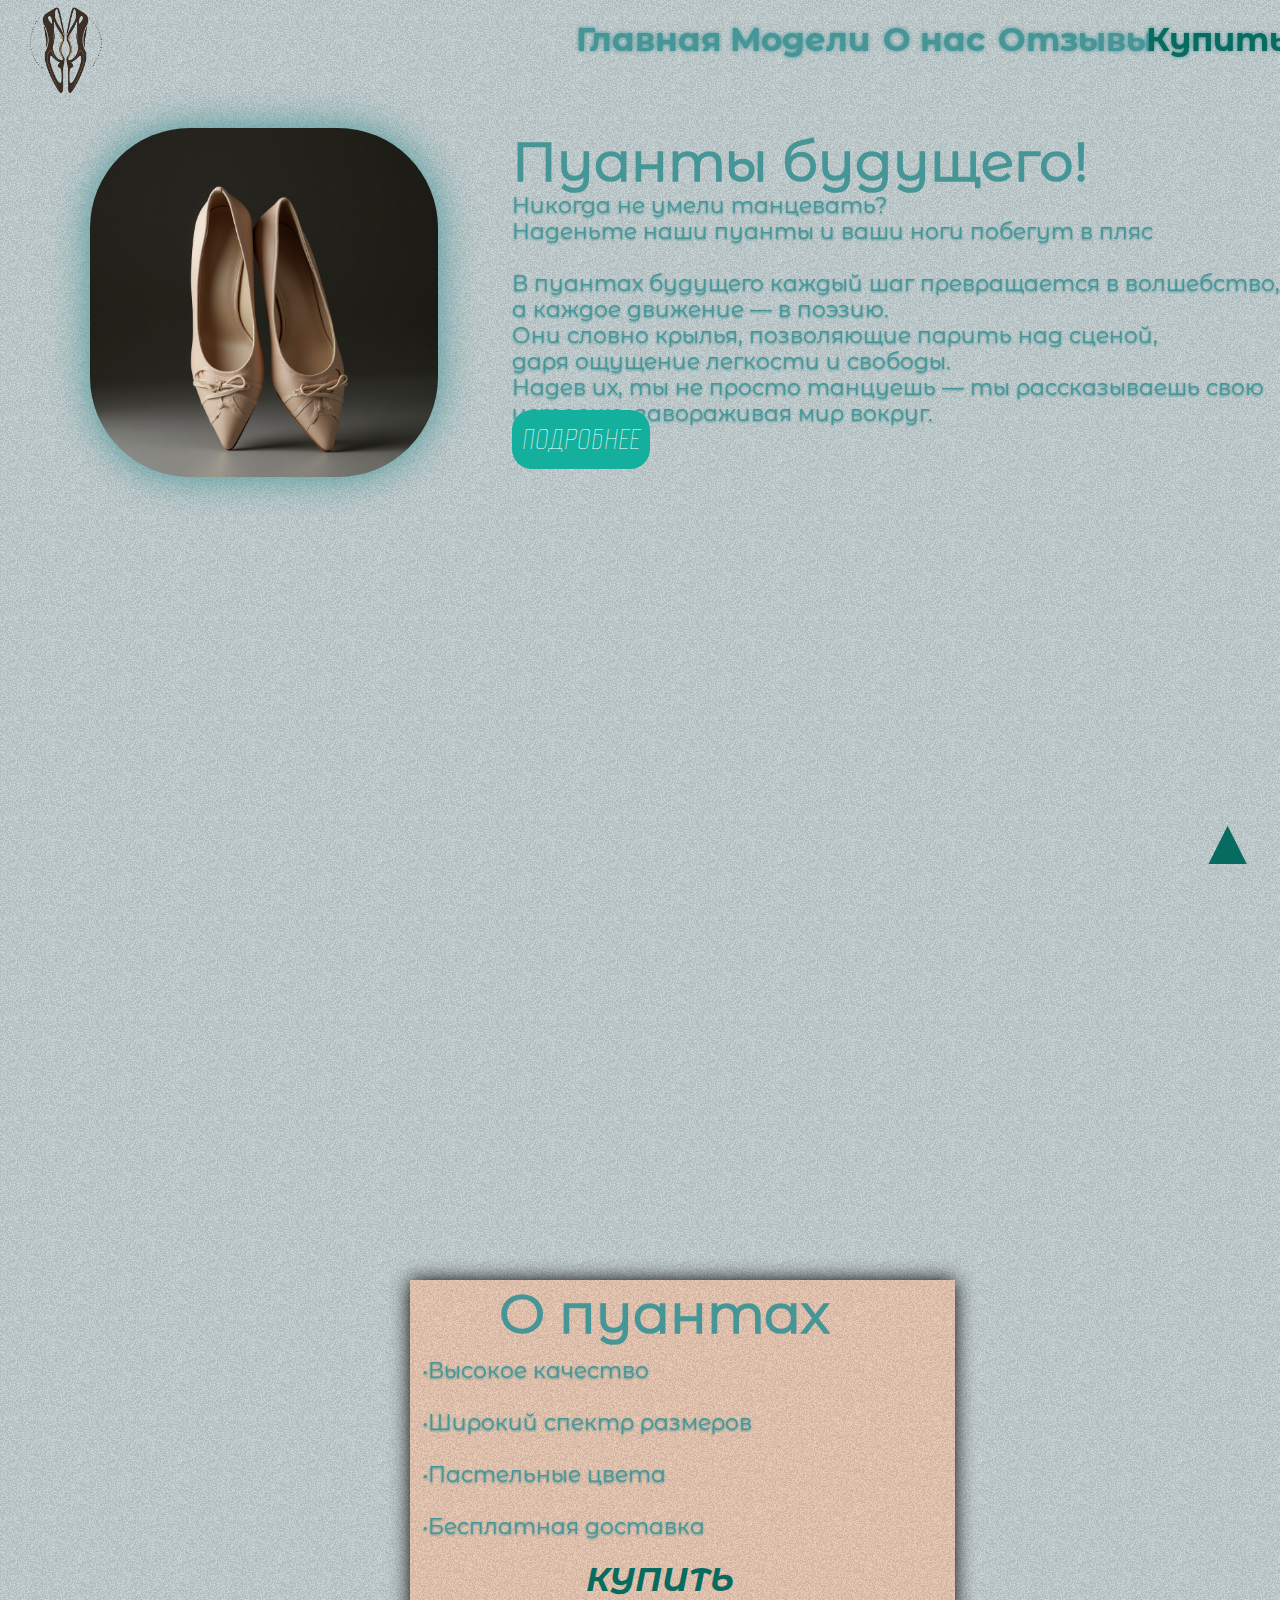
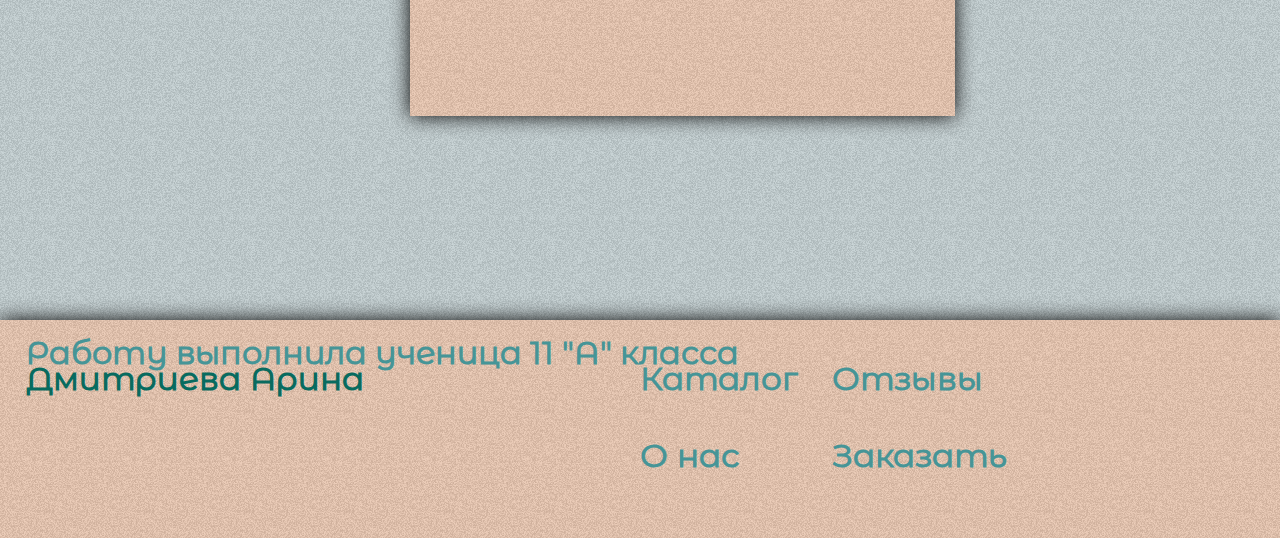
==== index.html @ e58aaf3c "1" ====
<!DOCTYPE html>
<html lang="en">
<head>
	<meta charset="UTF-8">
	<meta name="viewport" content="width=device-width, initial-scale=1.0">
	<title>Пуанты будущего</title>
	<link rel="stylesheet" href="/css/main.css">
	<link rel="shortcut icon" href="/img/icon.png">
	<top>
		<div class="rectangle" id="top"></div>
		<a href="/index.html"><img src="/img/logo.png" class="logo"></a>
		<div class="title">
			<a href="/index.html"><h1 class="main_title_1">Главная</h1></a>
			<a href="/html/catalog.html"><h1 class="main_title_2">Модели</h1></a>
			<a href="/html/about.html"><h1 class="main_title_3">О нас</h1></a>
			<a href="/html/review.html"><h1 class="main_title_4">Отзывы</h1></a>
			<a href="/html/buy.html"><h1 class="main_title_5">Купить</h1></a>
			<a class="hidden" href="#top" id="myButton">▲</a>
		</div>
	</top>
	<div class="center">
			<img src="img/3.png" class="main_img">
			<img src="img/2.png" class="main_img_hover">
			<h1 class="main_text">Пуанты будущего!</h1>
			<p class="main_p">Никогда не умели танцевать?<br> Наденьте наши пуанты и ваши ноги побегут в пляс<br><br>В пуантах будущего каждый шаг превращается в волшебство,<br> а каждое движение — в поэзию.<br> Они словно крылья, позволяющие парить над сценой,<br> даря ощущение легкости и свободы.<br> Надев их, ты не просто танцуешь — ты рассказываешь свою историю, завораживая мир вокруг.</p>
			<a class="btn" href="#bottom">ПОДРОБНЕЕ</a>
	</div>
	<div class="bottom">
		<div class="moover" id="bottom">1</div>
		<div class="rectangle_bottom"></div>
		<h1 class="bottom_text">О пуантах</h1>
		<p class="bottom_p">&bull;Высокое качество<br><br>&bull;Широкий спектр размеров<br><br>&bull;Пастельные цвета<br><br>&bull;Бесплатная доставка</p>
		<a class="btn_bottom" href="#">КУПИТЬ</a>
	</div>
	<div class="footer">
		<div class="rectangle_footer"></div>
		<h1 class="class">Работу выполнила ученица 11 "А" класса</h1>
		<a href="/html/Arina.html"><h1 class="Arina_footer">Дмитриева Арина</h1></a>
		<a href="/html/catalog.html"><h1 class="link_footer_1">Каталог</h1></a>
		<a href="/html/about.html"><h1 class="link_footer_2">О нас</h1></a>
		<a href="/html/review.html"><h1 class="link_footer_3">Отзывы</h1></a>
		<a href="/html/buy.html"><h1 class="link_footer_4">Заказать</h1></a>
	</div>

</body>
</html>
---- css/main.css ----
* {
	margin: 0;
	padding: 0;
	box-sizing: border-box;
}
@media (prefers-reduced-motion: no-preference) {
	:root {
		scroll-behavior: smooth;
	}
}
:root {
	--index: calc(1vw + 1vh);
}
::-webkit-scrollbar { width: 0;}
body {
	background-image: url(/img/bg.jpg);
	color: #469597;
	overflow-x: hidden;
}
a {
	color: #469597;
	text-decoration: none;
}
@font-face {
	font-family: alumni-r;
	src: url(/font/AlumniSansPinstripe-Regular.ttf);
}
@font-face {
	font-family: alumni-i;
	src: url(/font/AlumniSansPinstripe-Italic.ttf);
}
@font-face {
	font-family: MN-B;
	src: url(/font/MontserratAlternates-Bold.ttf);
}
@font-face {
	font-family: MN-Bi;
	src: url(/font/MontserratAlternates-BoldItalic.ttf)
}
@font-face {
	font-family: MN-R;
	src: url(/font/MontserratAlternates-Regular.ttf);
}

/* TOP */

.rectangle {
	position: absolute;
	background-image: url(img/topbg.jpg);
	width: 100%;
	height: calc(var(--index) * 4.5);
	filter: drop-shadow(0 0 10px black);
}

.logo {
	position: absolute;
	max-width: calc(var(--index) * 6);
	top: -1.2vw;
	transition: .5s ease-in-out;
}
.logo:hover {
	scale: 1.1;
}
.main_title_1 {
	text-decoration: none;
	color: #469597;
	position: absolute;
	font-family: MN-B;
	font-size: calc(var(--index) * 1.5);
	top: 1.5vw;
	left: 45vw;
	filter: drop-shadow(0 0 2px #469597);
	transition: .2s ease-in-out;
}
.main_title_2 {
	text-decoration: none;
	color: #469597;
	position: absolute;
	font-family: MN-B;
	font-size: calc(var(--index) * 1.5);
	top: 1.5vw;
	left: 57vw;
	filter: drop-shadow(0 0 2px #469597);
	transition: .2s ease-in-out;
}
.main_title_3 {
	text-decoration: none;
	color: #469597;
	position: absolute;
	font-family: MN-B;
	font-size: calc(var(--index) * 1.5);
	top: 1.5vw;
	left: 69vw;
	filter: drop-shadow(0 0 2px #469597);
	transition: .2s ease-in-out;
}
.main_title_4 {
	text-decoration: none;
	color: #469597;
	position: absolute;
	font-family: MN-B;
	font-size: calc(var(--index) * 1.5);
	top: 1.5vw;
	left: 78vw;
	filter: drop-shadow(0 0 2px #469597);
	transition: .2s ease-in-out;
}
.main_title_5 {
	text-decoration: none;
	color: #086b5f;
	position: absolute;
	font-family: MN-B;
	font-size: calc(var(--index) * 1.5);
	top: 1.5vw;
	left: 89.5vw;
	filter: drop-shadow(0 0 2px #469597);
	transition: .2s ease-in-out;
}
.main_title_1:hover{
	filter: drop-shadow(0 0 4px aquamarine);
	scale: 1.1;
}
.main_title_2:hover{
	filter: drop-shadow(0 0 4px aquamarine);
	scale: 1.1;
}
.main_title_3:hover{
	filter: drop-shadow(0 0 4px aquamarine);
	scale: 1.1;
}
.main_title_4:hover{
	filter: drop-shadow(0 0 4px aquamarine);
	scale: 1.1;
}
.main_title_5:hover{
	filter: drop-shadow(0 0 4px #469597);
	scale: 1.1;
}

/* CENTER */

.main_img {
	position: absolute;
	max-width: calc(var(--index) * 16);
	border-radius: 100px;
	top: 10vw;
	left: 7vw;
	filter: drop-shadow(0 0 20px #469597);
	transition: .3s ease-in-out;
	opacity: 100%;
}
.main_img:hover {
	opacity: 0%;
}
.main_img_hover {
	position: absolute;
	max-width: calc(var(--index) * 16);
	border-radius: 100px;
	top: 10vw;
	left: 7vw;
	filter: drop-shadow(0 0 20px #469597);
	transition: .3s ease-in-out;
	opacity: 0%;
}
.main_img_hover:hover {
	opacity: 100%;
}

.main_text {
	position: absolute;
	top: 10vw;
	left: 40vw;
	font-size: calc(var(--index) * 2.5);
	font-family: MN-R;
	cursor: default;
	transition: .3s ease-in-out;
}
.main_text:hover {
	scale: 1.1;
	color: #15af9d;
}
.main_p {
	position: absolute;
	top: 15vw;
	left: 40vw;
	font-family: MN-R;
	font-size: calc(var(--index) * 1);
	cursor: default;
	filter: drop-shadow(0 1px 1px #469597);
}
.btn {
	position: absolute;
	top: 32vw;
	left: 40vw;
	border-radius: 20px;
	color: white;
	font-size: calc(var(--index) * 1.5);
	transition: .2s linear;
	background: #15af9d;
	padding: 10px;
	text-align: center;
	text-decoration: none;
	font-family: alumni-i;
}
.btn:hover {
	box-shadow: 0 0 0 8px #15af9d, 0 0 0 10px #086b5f;
}

/* BOTTOM */
.moover {
	position: absolute;
	top: 90vw;
	left: 50vw;
	opacity: 0%;
}
.rectangle_bottom {
	background-image: url(/img/topbg.jpg);
	position: absolute;
	top: 100vw;
	left: 32vw;
	width: calc(var(--index) * 25);
	height: calc(var(--index) * 20);
	filter: drop-shadow(0 0  10px black);
}
.bottom_text {
	position: absolute;
	top: 100vw;
	left: 39vw;
	font-size: calc(var(--index) * 2.5);
	font-family: MN-R;
	cursor: default;
	transition: .3s ease-in-out;
}
.bottom_text:hover {
	scale: 1.1;
	color: #15af9d;
}
.bottom_p {
	position: absolute;
	top: 106vw;
	left: 33vw;
	font-family: MN-R;
	font-size: calc(var(--index) * 1);
	cursor: default;
	filter: drop-shadow(0 1px 1px #469597);
}

.btn_bottom {
	position: absolute;
	top: 121vw;
	left: 45vw;
	border-radius: 20px;
	color: #086b5f;
	font-size: calc(var(--index) * 1.5);
	transition: .2s linear;
	border-color: #15af9d;
	padding: 10px;
	text-align: center;
	text-decoration: none;
	font-family: MN-Bi;
}
.btn_bottom:hover {
	box-shadow: 0 0 0 8px #15af9d, 0 0 0 10px #086b5f;
}

.hidden {
	position: fixed;
	bottom: 20px;
	right: 20px;
	font-size: calc(var(--index) * 3);
	color: #086b5f;
	text-decoration: none;
	z-index: 2;
}

/* FOOTER */


.rectangle_footer {
	background-image: url(/img/topbg.jpg);
	position: absolute;
	top: 150vw;
	width: 100%;
	height: calc(var(--index) * 10);
	filter: drop-shadow(0 0  10px black);
}

.class {
	position: absolute;
	top: 151vw;
	left: 2vw;
	font-family: MN-R;
}
.Arina_footer {
	position: absolute;
	left: 2vw;
	top: 153vw;
	font-family: MN-R;
	color: #086b5f;
	font-size: calc(var(--index) * 1.5);

}
.link_footer_1 {
	position: absolute;
	top: 153vw;
	left: 50vw;
	font-family: MN-R;
	font-size: calc(var(--index) * 1.5);
	transition: .2s ease-in-out;
}
.link_footer_2 {
	position: absolute;
	top: 159vw;
	left: 50vw;
	font-family: MN-R;
	font-size: calc(var(--index) * 1.5);
	transition: .2s ease-in-out;
}
.link_footer_3 {
	position: absolute;
	top: 153vw;
	left: 65vw;
	font-family: MN-R;
	font-size: calc(var(--index) * 1.5);
	transition: .2s ease-in-out;
}
.link_footer_4 {
	position: absolute;
	top: 159vw;
	left: 65vw;
	font-family: MN-R;
	font-size: calc(var(--index) * 1.5);
	transition: .2s ease-in-out;
}

.link_footer_1:hover {
	color: #086b5f;
	scale: 1.1;
}
.link_footer_2:hover {
	color: #086b5f;
	scale: 1.1;
}
.link_footer_3:hover {
	color: #086b5f;
	scale: 1.1;
}
.link_footer_4:hover {
	color: #086b5f;
	scale: 1.1;
}
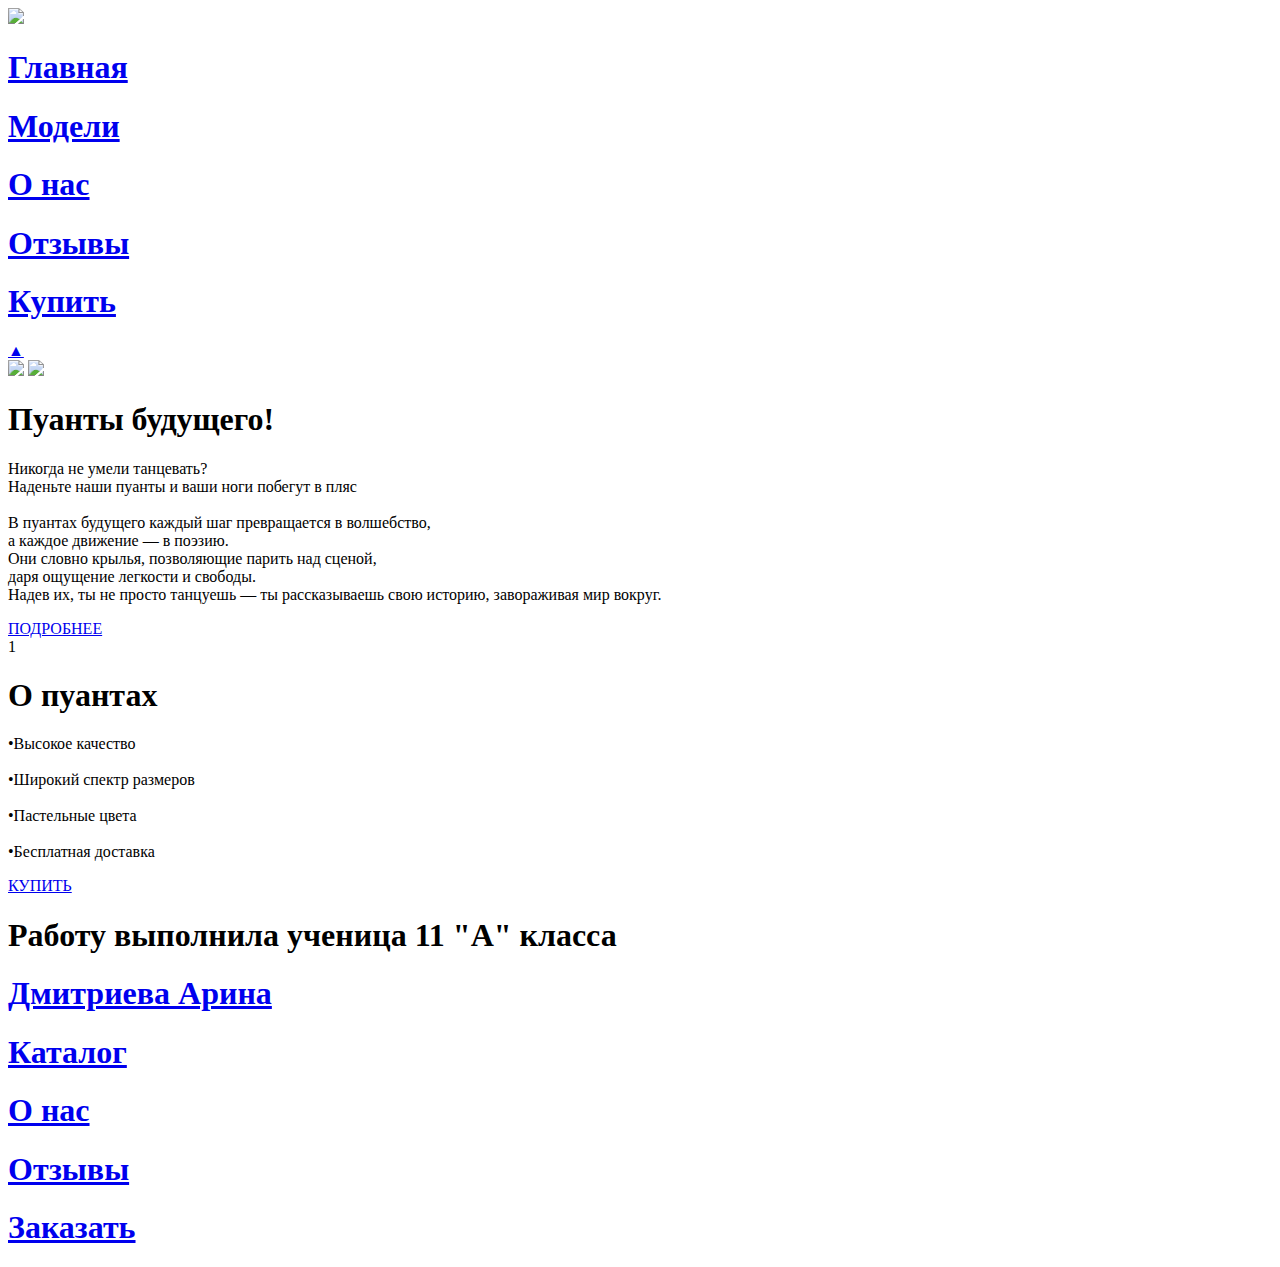
==== commit 7fb911a2: "Update index.html" ====
--- a/index.html
+++ b/index.html
@@ -4,23 +4,23 @@
 	<meta charset="UTF-8">
 	<meta name="viewport" content="width=device-width, initial-scale=1.0">
 	<title>Пуанты будущего</title>
-	<link rel="stylesheet" href="/css/main.css">
-	<link rel="shortcut icon" href="/img/icon.png">
+	<link rel="stylesheet" href="PointeShoes/css/main.css">
+	<link rel="shortcut icon" href="PointeShoes/img/icon.png">
 	<top>
 		<div class="rectangle" id="top"></div>
-		<a href="/index.html"><img src="/img/logo.png" class="logo"></a>
+		<a href="PointeShoes/index.html"><img src="PointeShoes/img/logo.png" class="logo"></a>
 		<div class="title">
-			<a href="/index.html"><h1 class="main_title_1">Главная</h1></a>
-			<a href="/html/catalog.html"><h1 class="main_title_2">Модели</h1></a>
-			<a href="/html/about.html"><h1 class="main_title_3">О нас</h1></a>
-			<a href="/html/review.html"><h1 class="main_title_4">Отзывы</h1></a>
-			<a href="/html/buy.html"><h1 class="main_title_5">Купить</h1></a>
+			<a href="PointeShoes/index.html"><h1 class="main_title_1">Главная</h1></a>
+			<a href="PointeShoes/html/catalog.html"><h1 class="main_title_2">Модели</h1></a>
+			<a href="PointeShoes/html/about.html"><h1 class="main_title_3">О нас</h1></a>
+			<a href="PointeShoes/html/review.html"><h1 class="main_title_4">Отзывы</h1></a>
+			<a href="PointeShoes/html/buy.html"><h1 class="main_title_5">Купить</h1></a>
 			<a class="hidden" href="#top" id="myButton">▲</a>
 		</div>
 	</top>
 	<div class="center">
-			<img src="img/3.png" class="main_img">
-			<img src="img/2.png" class="main_img_hover">
+			<img src="PointeShoes/img/3.png" class="main_img">
+			<img src="PointeShoes/img/2.png" class="main_img_hover">
 			<h1 class="main_text">Пуанты будущего!</h1>
 			<p class="main_p">Никогда не умели танцевать?<br> Наденьте наши пуанты и ваши ноги побегут в пляс<br><br>В пуантах будущего каждый шаг превращается в волшебство,<br> а каждое движение — в поэзию.<br> Они словно крылья, позволяющие парить над сценой,<br> даря ощущение легкости и свободы.<br> Надев их, ты не просто танцуешь — ты рассказываешь свою историю, завораживая мир вокруг.</p>
 			<a class="btn" href="#bottom">ПОДРОБНЕЕ</a>
@@ -35,11 +35,11 @@
 	<div class="footer">
 		<div class="rectangle_footer"></div>
 		<h1 class="class">Работу выполнила ученица 11 "А" класса</h1>
-		<a href="/html/Arina.html"><h1 class="Arina_footer">Дмитриева Арина</h1></a>
-		<a href="/html/catalog.html"><h1 class="link_footer_1">Каталог</h1></a>
-		<a href="/html/about.html"><h1 class="link_footer_2">О нас</h1></a>
-		<a href="/html/review.html"><h1 class="link_footer_3">Отзывы</h1></a>
-		<a href="/html/buy.html"><h1 class="link_footer_4">Заказать</h1></a>
+		<a href="PointeShoes/html/Arina.html"><h1 class="Arina_footer">Дмитриева Арина</h1></a>
+		<a href="PointeShoes/html/catalog.html"><h1 class="link_footer_1">Каталог</h1></a>
+		<a href="PointeShoes/html/about.html"><h1 class="link_footer_2">О нас</h1></a>
+		<a href="PointeShoes/html/review.html"><h1 class="link_footer_3">Отзывы</h1></a>
+		<a href="PointeShoes/html/buy.html"><h1 class="link_footer_4">Заказать</h1></a>
 	</div>
 
 </body>
